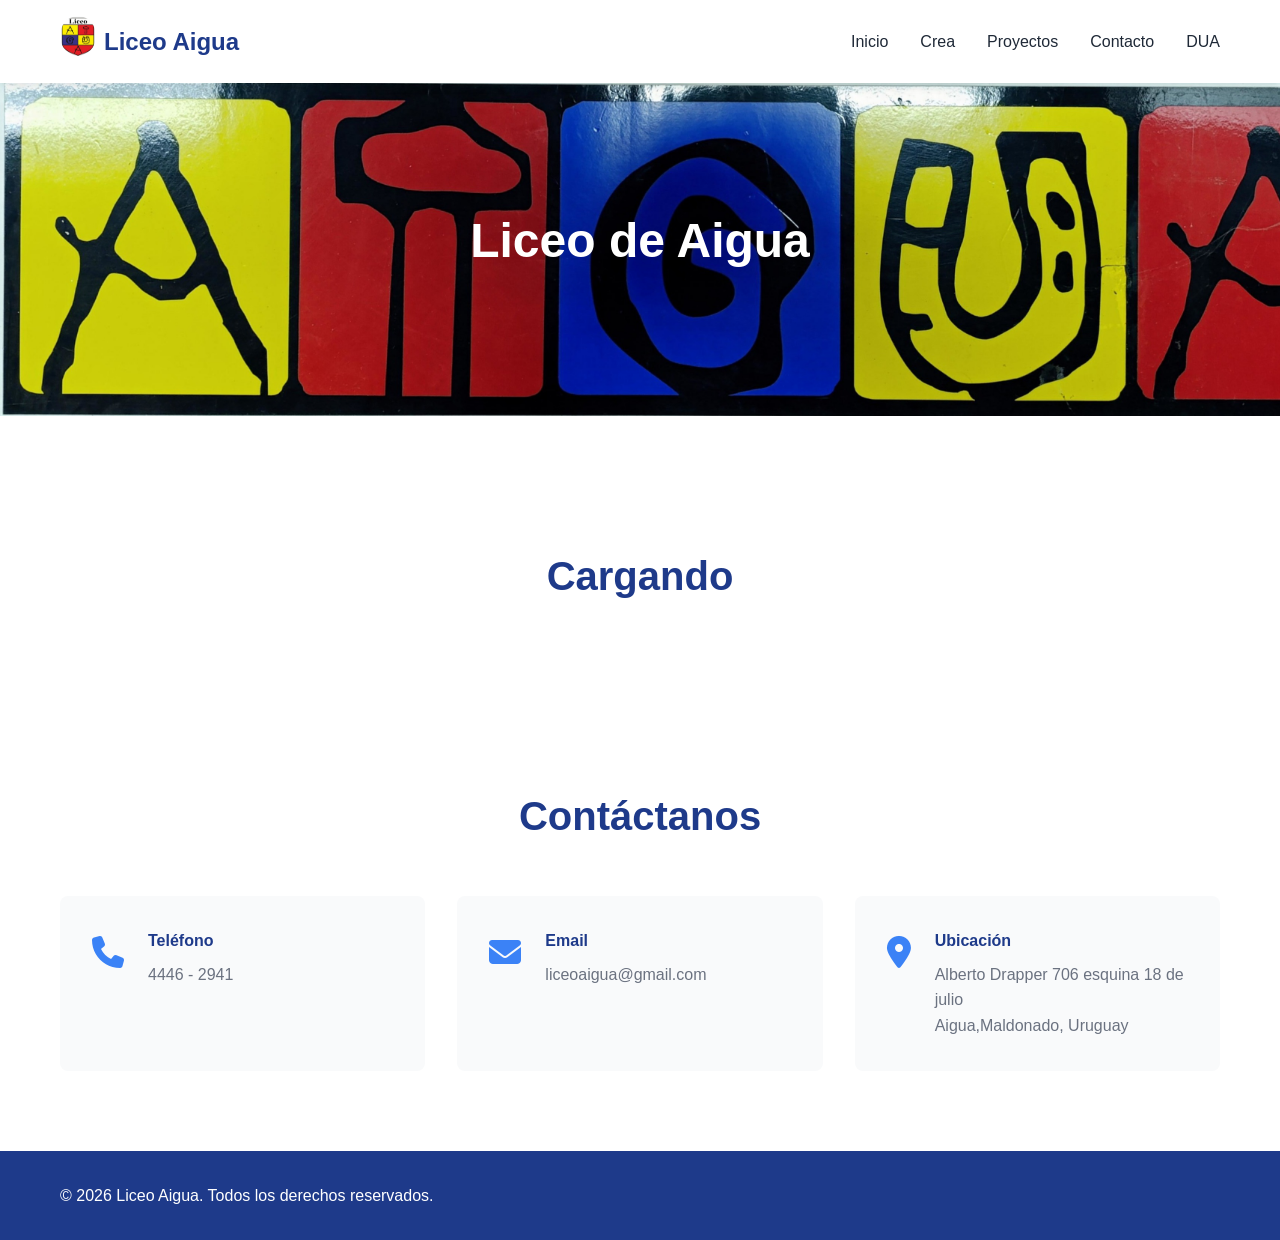
==== noticia.html @ 17925934 "noticia y proyecto" ====
<!DOCTYPE html>
<html lang="es">
<head>
    <meta charset="UTF-8">
    <meta name="viewport" content="width=device-width, initial-scale=1.0">
    <title>Liceo Aigua - Página Institucional</title>
    <link rel="stylesheet" href="styles.css">
    <link rel="stylesheet" href="https://cdnjs.cloudflare.com/ajax/libs/font-awesome/6.4.0/css/all.min.css">
</head>
<body>
    <!-- Barra de Navegación -->
    <nav class="navbar">
        <div class="nav-container">
            <div class="nav-logo">
                <a href="index.html"><img src="imagenes/escudo corregido.JPG" ></a>
                <span>Liceo Aigua</span>
            </div>
            <div class="hamburger" id="hamburger">
                <span></span>
                <span></span>
                <span></span>
            </div>
            <ul class="nav-menu" id="navMenu">
                <li class="nav-item"><a href="index.html" class="nav-link">Inicio</a></li>
                <li class="nav-item"><a href="https://ceibal.edu.uy/plataformas-y-programas/crea/" class="nav-link">Crea</a></li>
                <li class="nav-item"><a href="proyectos.html" class="nav-link">Proyectos</a></li>
                <li class="nav-item"><a href="#contact" class="nav-link">Contacto</a></li>
                
                <li class="nav-item"><p class="nav-link" onclick="/*cambiarFuente('Lucida Handwriting')*/intercalarFuente()">DUA</p></li>
            </ul>
        </div>
    </nav>

    <!-- Sección Hero -->
    <section class="hero" id="inicio">
        <div class="hero-content">
            <h1>Liceo de Aigua</h1>
    </section>

    <!-- Sección Acerca de -->
    <section class="about" id="about">
        <div class="container">
        <div id="proyectos" class="features">
            <h2>Cargando</h2>
                
        </div>
        </div>
    </section>

    <!-- Sección Contacto -->
    <section class="contact" id="contact">
        <div class="container">
            <h2>Contáctanos</h2>
            <div class="contact-content">
                <div class="contact-info">
                    <div class="info-item">
                        <i class="fas fa-phone"></i>
                        <div>
                            <h4>Teléfono</h4>
                            <p>4446 - 2941</p>
                        </div>
                    </div>
                    <div class="info-item">
                        <i class="fas fa-envelope"></i>
                        <div>
                            <h4>Email</h4>
                            <p>liceoaigua@gmail.com</p>
                        </div>
                    </div>
                    <div class="info-item">
                        <i class="fas fa-map-marker-alt"></i>
                        <div>
                            <h4>Ubicación</h4>
                            <p>Alberto Drapper 706 esquina 18 de julio</p>
                            <p>Aigua,Maldonado, Uruguay</p>
                        </div>
                    </div>
                </div>
            </div>
        </div>
    </section>

    <!-- Footer -->
    <footer class="footer">
        <div class="container">
            <p>&copy; 2026 Liceo Aigua. Todos los derechos reservados.</p>
        </div>
    </footer>

    <script src="javascript/script.js"></script>
    <script src="javascript/noticia.js"></script>
</body>
</html>
---- styles.css ----
* {
    margin: 0;
    padding: 0;
    box-sizing: border-box;
}

:root {
    --primary-color: #1e3a8a;
    --secondary-color: #3b82f6;
    --accent-color: #f59e0b;
    --text-dark: #1f2937;
    --text-light: #6b7280;
    --bg-light: #f9fafb;
    --white: #ffffff;
    --border-radius: 8px;
    --transition: all 0.3s ease;
}

body {
    font-family: 'Segoe UI', Tahoma, Geneva, Verdana, sans-serif;
    line-height: 1.6;
    color: var(--text-dark);
    background-color: var(--bg-light);
}

.container {
    max-width: 1200px;
    margin: 0 auto;
    padding: 0 20px;
}

/* ============ NAVBAR ============ */
.navbar {
    position: sticky;
    top: 0;
    background-color: var(--white);
    box-shadow: 0 2px 10px rgba(0, 0, 0, 0.1);
    z-index: 1000;
    transition: var(--transition);
}

.nav-container {
    max-width: 1200px;
    margin: 0 auto;
    padding: 1rem 20px;
    display: flex;
    justify-content: space-between;
    align-items: center;
}

.nav-logo {
    display: flex;
    align-items: center;
    font-size: 1.5rem;
    font-weight: bold;
    color: var(--primary-color);
    cursor: pointer;
    gap: 0.5rem;
}

.nav-logo img {
    width: 36px;
    height: 40px;
    border-radius: 50%;
}
.nav-logo i {
    font-size: 2rem;
}

.nav-menu {
    display: flex;
    list-style: none;
    gap: 2rem;
}

.nav-link {
    color: var(--text-dark);
    text-decoration: none;
    font-weight: 500;
    transition: var(--transition);
    position: relative;
}

.nav-link:hover {
    color: var(--secondary-color);
}

.nav-link::after {
    content: '';
    position: absolute;
    bottom: -5px;
    left: 0;
    width: 0;
    height: 2px;
    background-color: var(--secondary-color);
    transition: width 0.3s ease;
}

.nav-link:hover::after {
    width: 100%;
}

/* ============ HAMBURGER MENU ============ */
.hamburger {
    display: none;
    flex-direction: column;
    cursor: pointer;
    gap: 5px;
}

.hamburger span {
    width: 25px;
    height: 3px;
    background-color: var(--primary-color);
    border-radius: 2px;
    transition: var(--transition);
}

.hamburger.active span:nth-child(1) {
    transform: rotate(45deg) translate(10px, 10px);
}

.hamburger.active span:nth-child(2) {
    opacity: 0;
}

.hamburger.active span:nth-child(3) {
    transform: rotate(-45deg) translate(7px, -7px);
}

/* ============ HERO SECTION ============ */
.hero {
    /*background: linear-gradient(135deg, var(--primary-color) 0%, var(--secondary-color) 100%);*/
    background-image: url("imagenes/logo viejo corregido.JPG");
    background-size: cover;

    color: var(--white);
    padding: 120px 20px;
    text-align: center;
    min-height: 320px;
    display: flex;
    align-items: center;
    justify-content: center;
}

.hero-content h1 {
    font-size: 3rem;
    margin-bottom: 1rem;
    animation: slideIn 0.8s ease;
}

.hero-content p {
    font-size: 1.5rem;
    margin-bottom: 2rem;
    opacity: 0.9;
}

@keyframes slideIn {
    from {
        opacity: 0;
        transform: translateY(20px);
    }
    to {
        opacity: 1;
        transform: translateY(0);
    }
}

/* ============ BUTTONS ============ */
.btn {
    padding: 12px 30px;
    border: none;
    border-radius: var(--border-radius);
    font-size: 1rem;
    font-weight: 600;
    cursor: pointer;
    transition: var(--transition);
    text-decoration: none;
    display: inline-block;
}

.btn-primary {
    background-color: var(--accent-color);
    color: var(--white);
}

.btn-primary:hover {
    background-color: #d97706;
    transform: translateY(-2px);
    box-shadow: 0 5px 15px rgba(245, 158, 11, 0.3);
}

/* ============ ABOUT SECTION ============ */
.about {
    padding: 80px 20px;
    background-color: var(--white);
}

.about h2,
.programs h2,
.contact h2 {
    text-align: center;
    font-size: 2.5rem;
    margin-bottom: 1rem;
    color: var(--primary-color);
}

.about > .container > p {
    text-align: center;
    font-size: 1.1rem;
    color: var(--text-light);
    margin-bottom: 3rem;
}

.features {
    display: grid;
    grid-template-columns: repeat(auto-fit, minmax(280px, 1fr));
    gap: 2rem;
    margin-top: 3rem;
}

.feature-card {
    background-color: var(--bg-light);
    padding: 2rem;
    border-radius: var(--border-radius);
    text-align: center;
    transition: var(--transition);
    border-top: 4px solid var(--secondary-color);
}

.feature-card:hover {
    transform: translateY(-10px);
    box-shadow: 0 10px 30px rgba(0, 0, 0, 0.1);
}

.feature-card i {
    font-size: 3rem;
    color: var(--secondary-color);
    margin-bottom: 1rem;
}

.feature-card h3 {
    margin-bottom: 0.5rem;
    color: var(--primary-color);
}

.feature-card p {
    color: var(--text-light);
}

/* ============ PROGRAMS SECTION ============ */
.programs {
    padding: 80px 20px;
    background-color: var(--bg-light);
}

.programs-grid {
    display: grid;
    grid-template-columns: repeat(auto-fit, minmax(300px, 1fr));
    gap: 2rem;
    margin-top: 3rem;
}

.program-card {
    background-color: var(--white);
    padding: 2rem;
    border-radius: var(--border-radius);
    box-shadow: 0 4px 6px rgba(0, 0, 0, 0.1);
    transition: var(--transition);
    border-left: 4px solid var(--accent-color);
}

.program-card:hover {
    transform: translateX(10px);
    box-shadow: 0 8px 15px rgba(0, 0, 0, 0.15);
}

.program-card h3 {
    color: var(--primary-color);
    margin-bottom: 1rem;
    font-size: 1.3rem;
}

.program-card p {
    color: var(--text-light);
}

/* ============ CONTACT SECTION ============ */
.contact {
    padding: 80px 20px;
    background-color: var(--white);
}

.contact-content {
    margin-top: 3rem;
}

.contact-info {
    display: grid;
    grid-template-columns: repeat(auto-fit, minmax(250px, 1fr));
    gap: 2rem;
}

.info-item {
    display: flex;
    gap: 1.5rem;
    padding: 2rem;
    background-color: var(--bg-light);
    border-radius: var(--border-radius);
    align-items: flex-start;
}

.info-item i {
    font-size: 2rem;
    color: var(--secondary-color);
    margin-top: 0.5rem;
}

.info-item h4 {
    color: var(--primary-color);
    margin-bottom: 0.5rem;
}

.info-item p {
    color: var(--text-light);
}

/* ============ FOOTER ============ */
.footer {
    background-color: var(--primary-color);
    color: var(--white);
    padding: 2rem 20px;
    text-align: center;
}

.footer .container {
    display: flex;
    justify-content: space-between;
    align-items: center;
    flex-wrap: wrap;
    gap: 2rem;
}

.social-links {
    display: flex;
    gap: 1rem;
}

.social-links a {
    display: inline-flex;
    align-items: center;
    justify-content: center;
    width: 40px;
    height: 40px;
    background-color: rgba(255, 255, 255, 0.2);
    border-radius: 50%;
    color: var(--white);
    transition: var(--transition);
}

.social-links a:hover {
    background-color: var(--accent-color);
    transform: scale(1.1);
}

/* ============ RESPONSIVE DESIGN ============ */
@media (max-width: 768px) {
    .hamburger {
        display: flex;
    }

    .nav-menu {
        position: absolute;
        left: -100%;
        top: 70px;
        flex-direction: column;
        background-color: var(--white);
        width: 100%;
        text-align: center;
        transition: 0.3s;
        box-shadow: 0 10px 27px rgba(0, 0, 0, 0.05);
        padding: 2rem 0;
        gap: 0;
    }

    .nav-menu.active {
        left: 0;
    }

    .nav-item {
        padding: 1rem 0;
        border-bottom: 1px solid var(--bg-light);
    }

    .nav-link::after {
        display: none;
    }

    .hero-content h1 {
        font-size: 2rem;
    }

    .hero-content p {
        font-size: 1.1rem;
    }

    .hero {
        padding: 80px 20px;
    }

    .about h2,
    .programs h2,
    .contact h2 {
        font-size: 1.8rem;
    }

    .features,
    .programs-grid,
    .contact-info {
        grid-template-columns: 1fr;
    }

    .footer .container {
        flex-direction: column;
    }
}

@media (max-width: 480px) {
    .nav-logo {
        font-size: 1.2rem;
    }

    .nav-logo i {
        font-size: 1.5rem;
    }

    .hero-content h1 {
        font-size: 1.5rem;
    }

    .hero-content p {
        font-size: 1rem;
    }

    .hero {
        padding: 60px 20px;
        min-height: 300px;
    }

    .about h2,
    .programs h2,
    .contact h2 {
        font-size: 1.5rem;
    }

    .about {
        padding: 60px 20px;
    }

    .programs {
        padding: 60px 20px;
    }

    .contact {
        padding: 60px 20px;
    }

    .feature-card,
    .program-card,
    .info-item {
        padding: 1.5rem;
    }

    .btn {
        padding: 10px 20px;
        font-size: 0.9rem;
    }
}
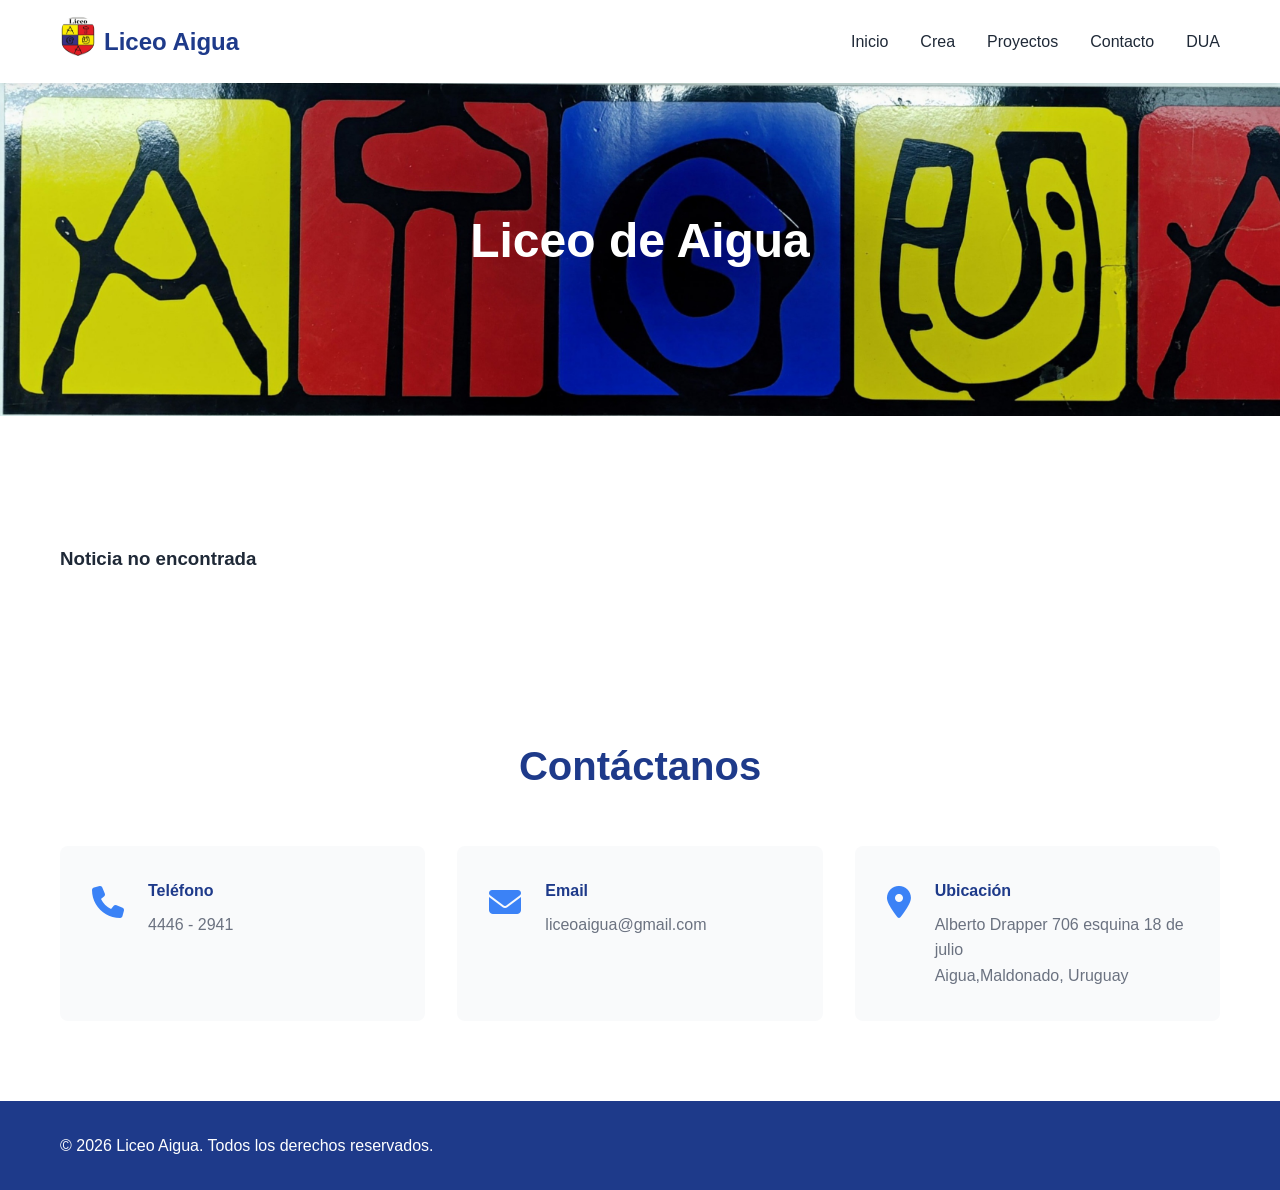
==== commit 13c74e8d: "noticia funcionando" ====
--- a/noticia.html
+++ b/noticia.html
@@ -40,7 +40,7 @@
     <!-- Sección Acerca de -->
     <section class="about" id="about">
         <div class="container">
-        <div id="proyectos" class="features">
+        <div id="noticia" class="features">
             <h2>Cargando</h2>
                 
         </div>
